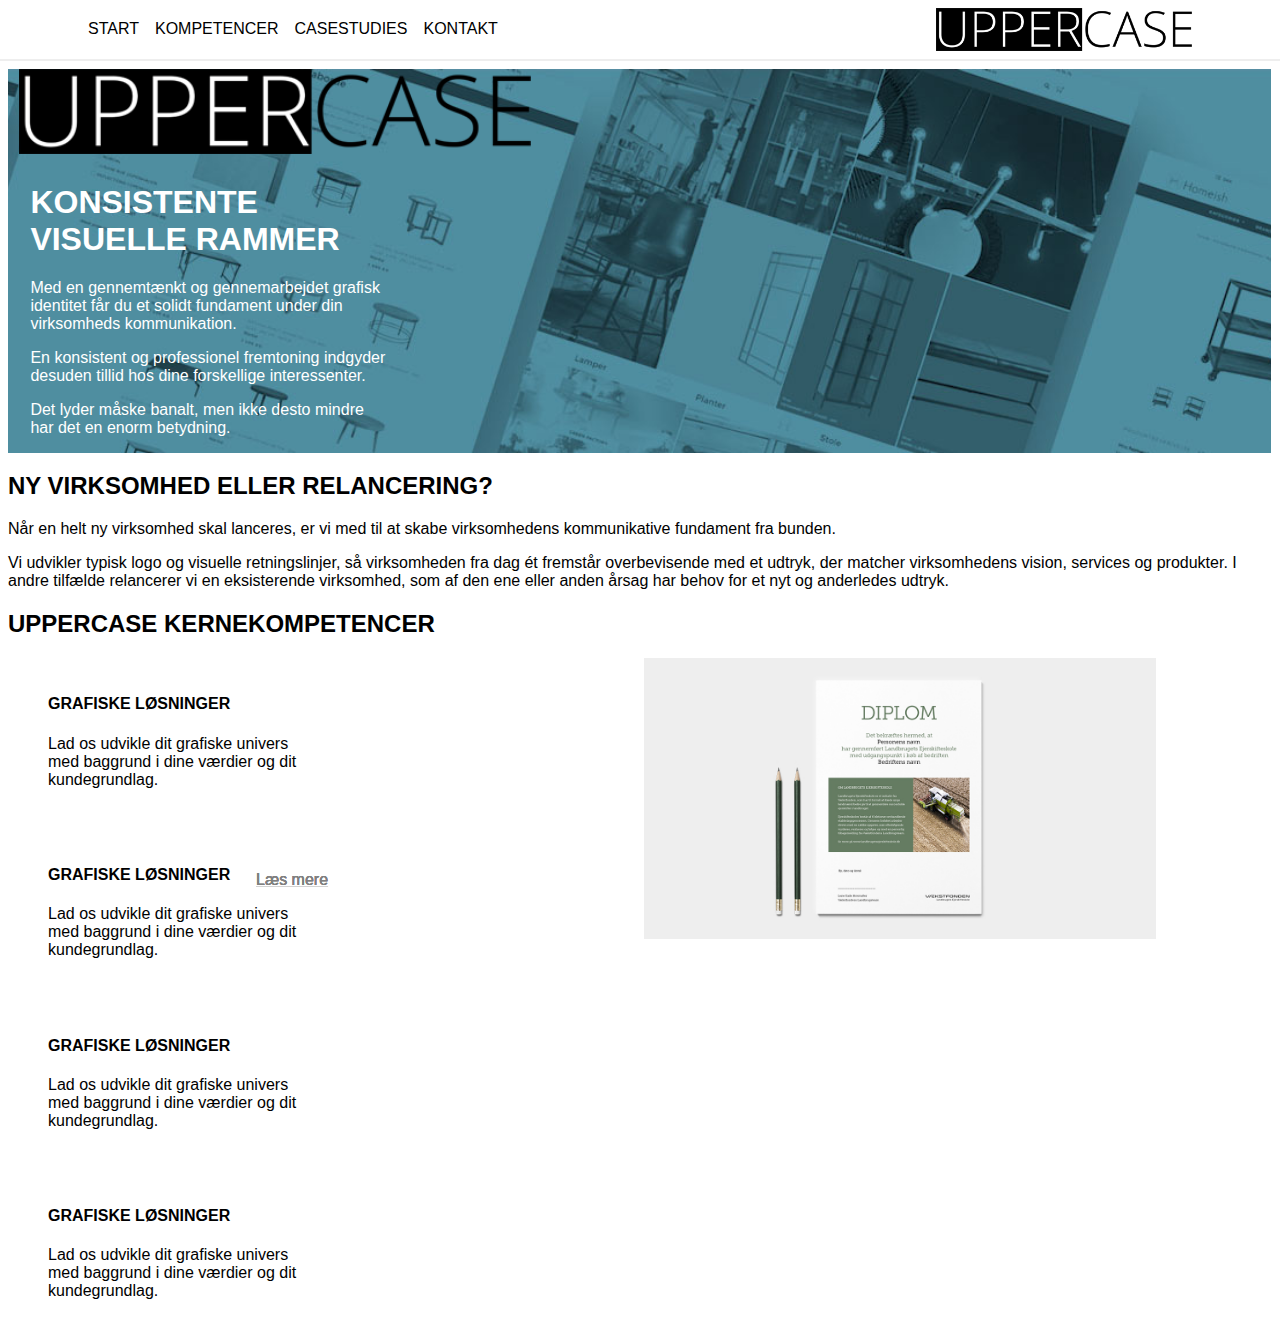
==== competence.html @ 963486d5 "Made some of the competence page" ====
<!DOCTYPE html>
<html lang="en">
<head>
    <meta charset="UTF-8">
    <meta name="viewport" content="width=device-width, initial-scale=1.0">
    <link rel="stylesheet" href="./Assets/css/main.css">
    <title>UPPERCASE Opgave</title>
</head>
<body>
    <header class="main-header">
        <nav class="main-nav">
            <ul>
                <li><a href="index.html">START</a></li>
                <li><a href="competence.html">KOMPETENCER</a></li>
                <li><a href="#">CASESTUDIES</a></li>
                <li><a href="contact.html">KONTAKT</a></li>
            </ul>

            <div class="nav-logo">
                <img src="./_FILES/GFX/LOGO-Invert.png">
            </div>
        </nav>
    </header>
    
    <main>
        <div class="main-container">
            <section class="competence-image">
                <img src="./_FILES/GFX/LOGO-Invert.png">
                <div class="competence-text">
                    <h1>KONSISTENTE VISUELLE RAMMER</h1>
                    <p>
                        Med en gennemtænkt og gennemarbejdet grafisk 
                        identitet får du et solidt fundament under din 
                        virksomheds kommunikation.
                    </p>

                    <p>
                        En konsistent og professionel fremtoning
                        indgyder desuden tillid hos dine 
                        forskellige interessenter.
                    </p>

                    <p>
                        Det lyder måske banalt, men ikke desto mindre 
                        har det en enorm betydning.
                    </p>
                </div>
            </section>

            <section class="type-of-service">
                <h2>NY VIRKSOMHED ELLER RELANCERING?</h2>
                <p>
                    Når en helt ny virksomhed skal lanceres,
                    er vi med til at skabe virksomhedens
                    kommunikative fundament fra bunden.
                </p>

                <p>
                    Vi udvikler typisk logo og visuelle retningslinjer,
                    så virksomheden fra dag ét fremstår overbevisende med
                    et udtryk, der matcher virksomhedens vision, services 
                    og produkter.
                    I andre tilfælde relancerer vi en eksisterende virksomhed, som af den ene eller anden årsag har behov for et nyt og anderledes udtryk.
                </p>

                <header>
                    <h2>UPPERCASE KERNEKOMPETENCER</h2>
                </header>
                <section class="core-competence">
                    <article class="competence-article">
                        <!--Figure Card One-->
                        <figure class="competence-card">
                        <img src="./_FILES/GFX/CASE-LOGOS/Icon-Gfx.png">
                        <figcaption>
                            <h4>GRAFISKE LØSNINGER</h4>
                            <p>
                                Lad os udvikle dit grafiske univers med baggrund i dine værdier og dit kundegrundlag.
                            </p>
                            <footer class="article-footer">
                                <a href="#">Læs mere</a>
                            </footer>
                        </figcaption>
                        </figure>

                        <!--Figure Card Two-->
                        <figure class="competence-card">
                            <img src="./_FILES/GFX/CASE-LOGOS/Icon-Gfx.png">
                            <figcaption>
                                <h4>GRAFISKE LØSNINGER</h4>
                                <p>
                                    Lad os udvikle dit grafiske univers med baggrund i dine værdier og dit kundegrundlag.
                                </p>
                                <footer class="article-footer">
                                    <a href="#">Læs mere</a>
                                </footer>
                            </figcaption>
                        </figure>

                        <!--Figure Card Three-->
                        <figure class="competence-card">
                            <img src="./_FILES/GFX/CASE-LOGOS/Icon-Gfx.png">
                            <figcaption>
                                <h4>GRAFISKE LØSNINGER</h4>
                                <p>
                                    Lad os udvikle dit grafiske univers med baggrund i dine værdier og dit kundegrundlag.
                                </p>
                                <footer class="article-footer">
                                    <a href="#">Læs mere</a>
                                </footer>
                            </figcaption>
                        </figure>

                        <!--Figure Card Four-->
                        <figure class="competence-card">
                            <img src="./_FILES/GFX/CASE-LOGOS/Icon-Gfx.png">
                            <figcaption>
                                <h4>GRAFISKE LØSNINGER</h4>
                                <p>
                                    Lad os udvikle dit grafiske univers med baggrund i dine værdier og dit kundegrundlag.
                                </p>
                                <footer class="article-footer">
                                    <a href="#">Læs mere</a>
                                </footer>
                            </figcaption>
                        </figure>
                    </article>

                    <img src="./_FILES/GFX/Ejerskifteskolen_udvikling_design_08.jpg">

                </section>
            </section>
        </div>
    </main>
</body>
</html>
---- Assets/css/main.css ----
@import url(header.css);
@import url(main-content.css);
@import url(competence.css);
@import url(contact.css);
@import url(footer.css);
@import url(animations.css);

@import url('https://fonts.googleapis.com/css2?family=Manrope&display=swap');

html {
    height: 100%;
}

body {
    margin: 0;
    padding: 0;
    box-sizing: border-box;
    font-family: "Open sans", sans-serif;
    background-color: #eee;
}
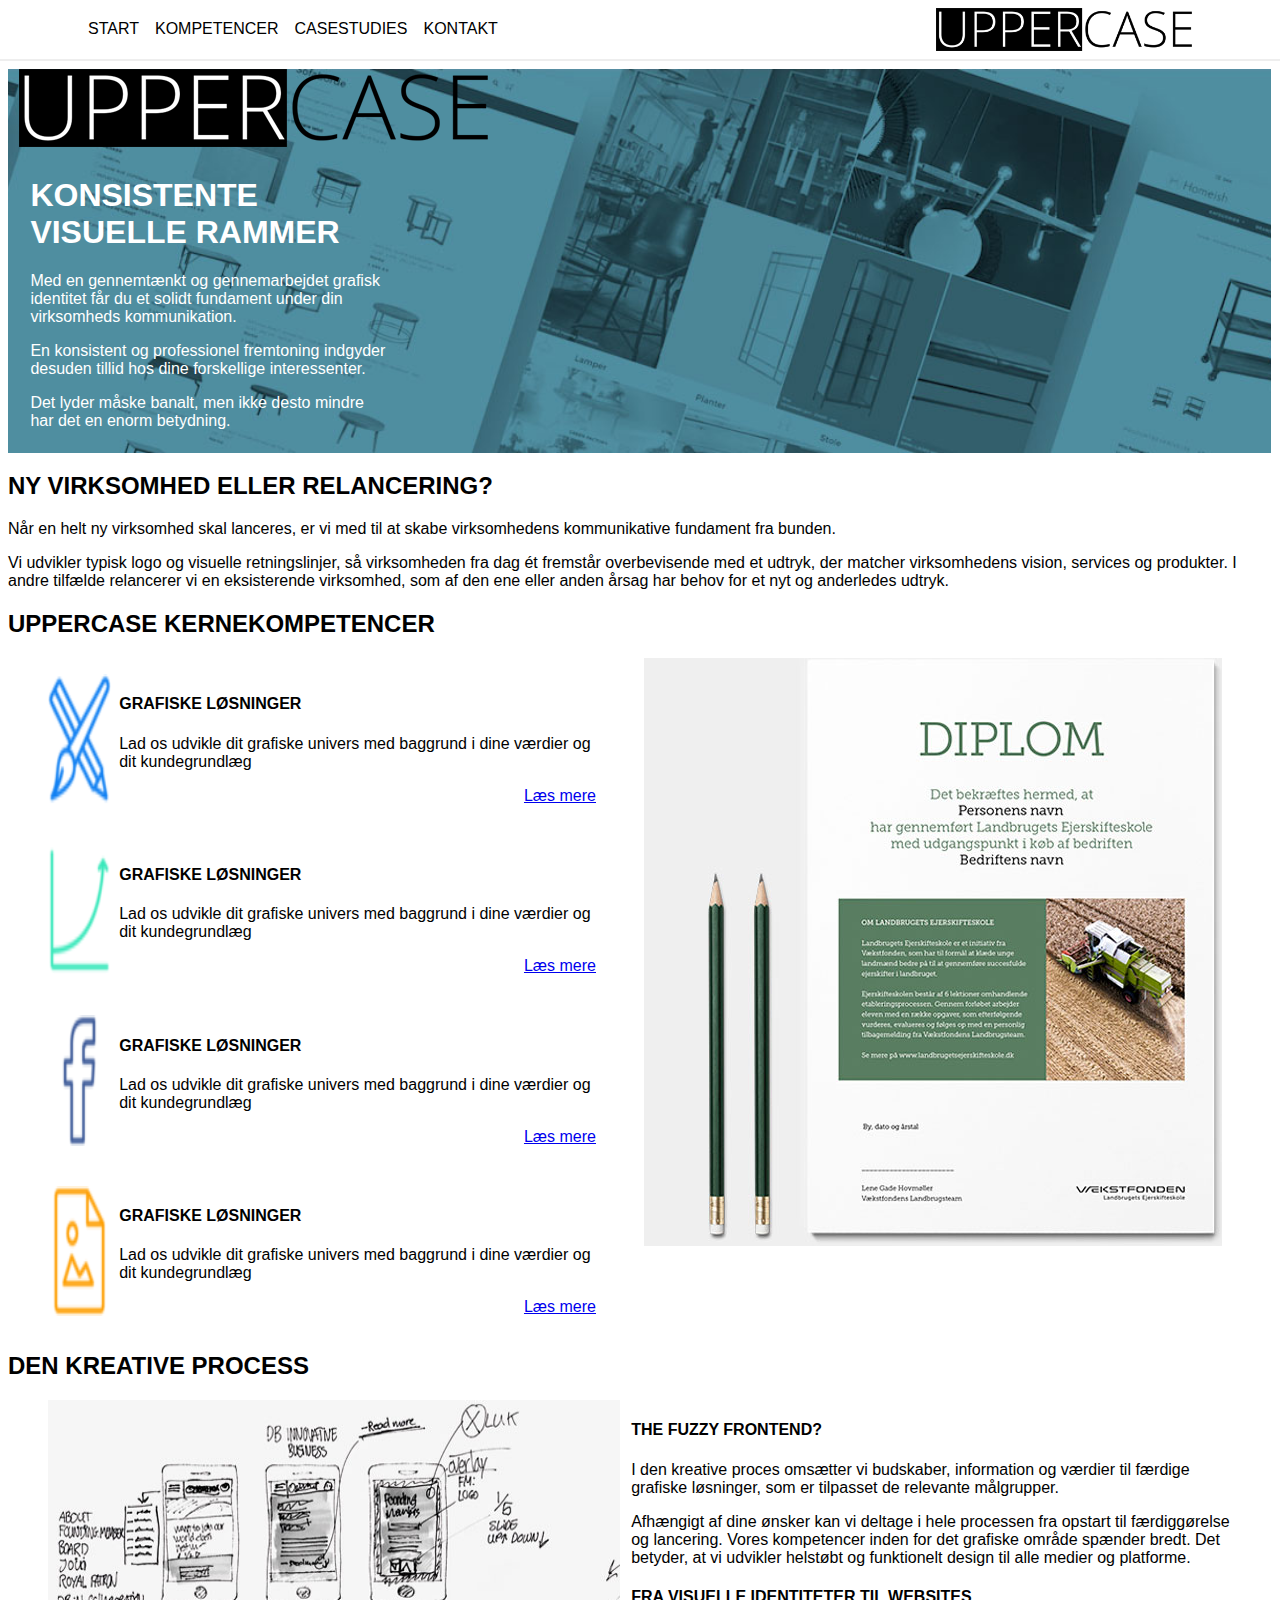
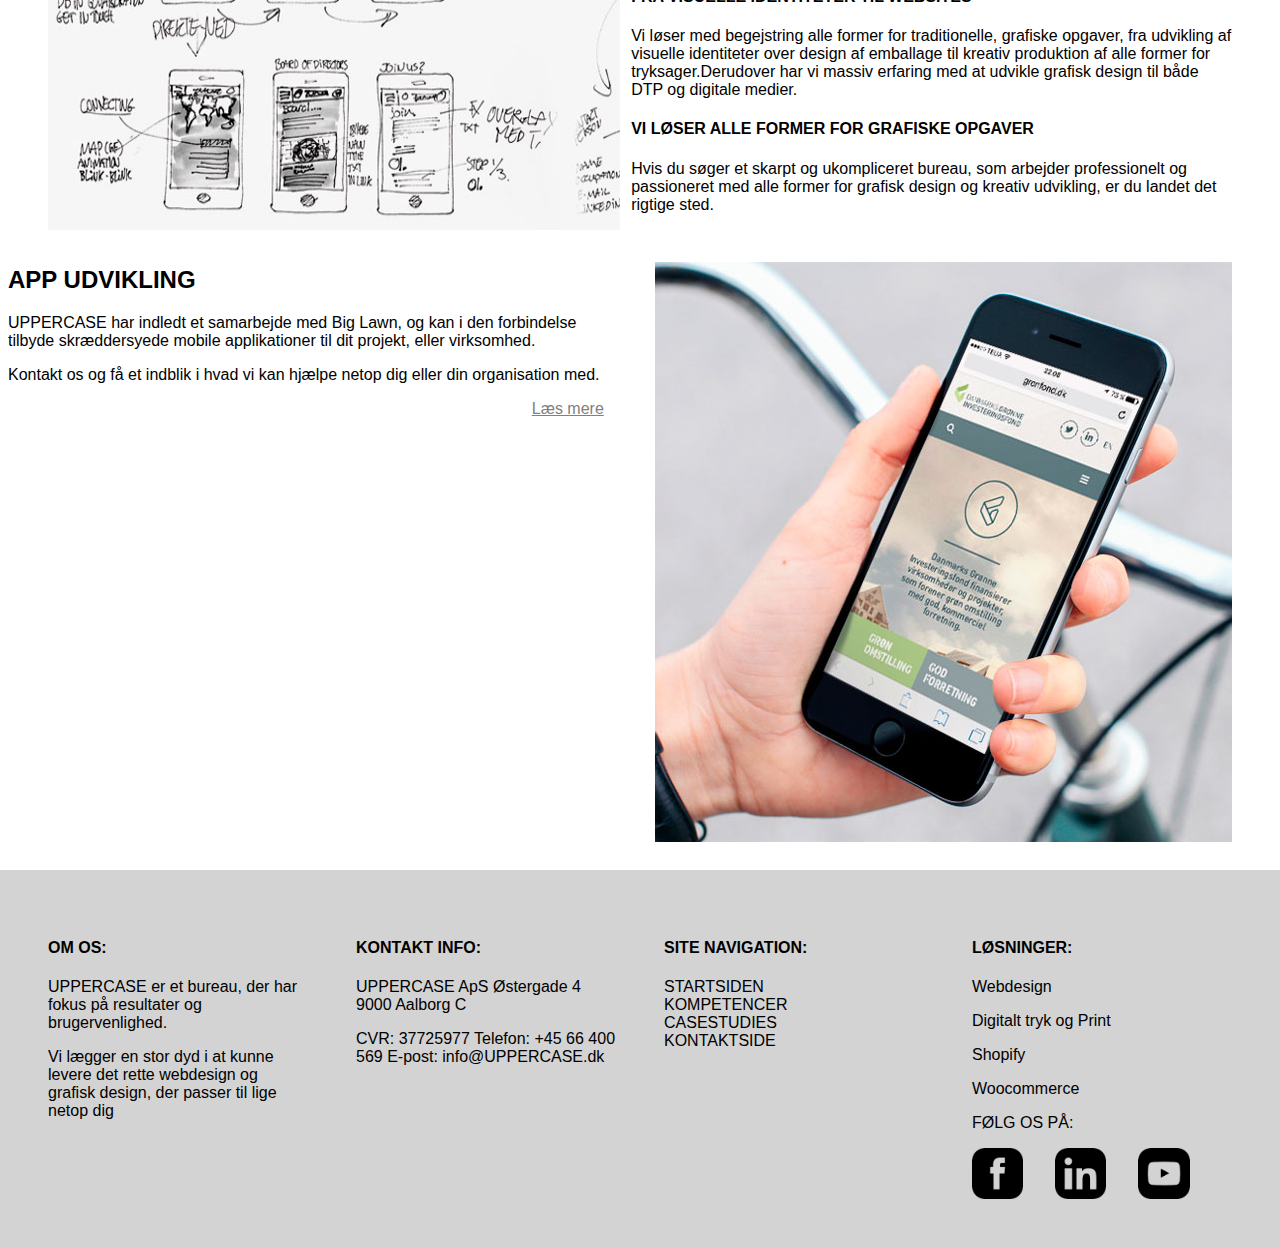
==== commit d023dcc8: "Made the Competence Page" ====
--- a/competence.html
+++ b/competence.html
@@ -1,135 +1,266 @@
 <!DOCTYPE html>
 <html lang="en">
-<head>
-    <meta charset="UTF-8">
-    <meta name="viewport" content="width=device-width, initial-scale=1.0">
-    <link rel="stylesheet" href="./Assets/css/main.css">
+  <head>
+    <meta charset="UTF-8" />
+    <meta name="viewport" content="width=device-width, initial-scale=1.0" />
+    <link rel="stylesheet" href="./Assets/css/main.css" />
     <title>UPPERCASE Opgave</title>
-</head>
-<body>
+  </head>
+  <body>
     <header class="main-header">
-        <nav class="main-nav">
-            <ul>
-                <li><a href="index.html">START</a></li>
-                <li><a href="competence.html">KOMPETENCER</a></li>
-                <li><a href="#">CASESTUDIES</a></li>
-                <li><a href="contact.html">KONTAKT</a></li>
-            </ul>
-
-            <div class="nav-logo">
-                <img src="./_FILES/GFX/LOGO-Invert.png">
+      <nav class="main-nav">
+        <ul>
+          <li><a href="index.html">START</a></li>
+          <li><a href="competence.html">KOMPETENCER</a></li>
+          <li><a href="#">CASESTUDIES</a></li>
+          <li><a href="contact.html">KONTAKT</a></li>
+        </ul>
+
+        <div class="nav-logo">
+          <img src="./_FILES/GFX/LOGO-Invert.png" />
+        </div>
+      </nav>
+    </header>
+
+    <main>
+      <div class="main-container">
+        <section class="competence-image">
+          <img src="./_FILES/GFX/LOGO-Invert.png" />
+          <div class="competence-text">
+            <h1>KONSISTENTE VISUELLE RAMMER</h1>
+            <p>
+              Med en gennemtænkt og gennemarbejdet grafisk identitet får du et
+              solidt fundament under din virksomheds kommunikation.
+            </p>
+
+            <p>
+              En konsistent og professionel fremtoning indgyder desuden tillid
+              hos dine forskellige interessenter.
+            </p>
+
+            <p>
+              Det lyder måske banalt, men ikke desto mindre har det en enorm
+              betydning.
+            </p>
+          </div>
+        </section>
+
+        <section class="type-of-service">
+          <h2>NY VIRKSOMHED ELLER RELANCERING?</h2>
+          <p>
+            Når en helt ny virksomhed skal lanceres, er vi med til at skabe
+            virksomhedens kommunikative fundament fra bunden.
+          </p>
+
+          <p>
+            Vi udvikler typisk logo og visuelle retningslinjer, så virksomheden
+            fra dag ét fremstår overbevisende med et udtryk, der matcher
+            virksomhedens vision, services og produkter. I andre tilfælde
+            relancerer vi en eksisterende virksomhed, som af den ene eller anden
+            årsag har behov for et nyt og anderledes udtryk.
+          </p>
+
+          <header>
+            <h2>UPPERCASE KERNEKOMPETENCER</h2>
+          </header>
+          <section class="core-competence">
+            <div class="competence-left-side">
+              <!-- Competence figure card one -->
+              <figure class="competence-card">
+                <img src="./_FILES/GFX/CASE-LOGOS/Icon-Gfx.png" />
+                <figcaption>
+                  <header>
+                    <h4>GRAFISKE LØSNINGER</h4>
+                  </header>
+                  <p>
+                    Lad os udvikle dit grafiske univers med baggrund i dine
+                    værdier og dit kundegrundlæg
+                  </p>
+                  <footer class="figure-footer">
+                    <a href="#">Læs mere</a>
+                  </footer>
+                </figcaption>
+              </figure>
+
+              <!-- Competence figure card Two -->
+              <figure class="competence-card">
+                <!-- <img src="./Assets/images/CASE-LOGOS/Icon-Gfx.png" /> -->
+                <img src="./_FILES/GFX/CASE-LOGOS/Icon-Marketing.png" />
+                <figcaption>
+                  <header>
+                    <h4>GRAFISKE LØSNINGER</h4>
+                  </header>
+                  <p>
+                    Lad os udvikle dit grafiske univers med baggrund i dine
+                    værdier og dit kundegrundlæg
+                  </p>
+                  <footer class="figure-footer">
+                    <a href="#">Læs mere</a>
+                  </footer>
+                </figcaption>
+              </figure>
+
+              <!-- Competence figure card Three -->
+              <figure class="competence-card">
+                <!-- <img src="./Assets/images/CASE-LOGOS/Icon-Gfx.png" /> -->
+                <img src="./_FILES/GFX/CASE-LOGOS/Icon-Some.png" />
+                <figcaption>
+                  <header>
+                    <h4>GRAFISKE LØSNINGER</h4>
+                  </header>
+                  <p>
+                    Lad os udvikle dit grafiske univers med baggrund i dine
+                    værdier og dit kundegrundlæg
+                  </p>
+                  <footer class="figure-footer">
+                    <a href="#">Læs mere</a>
+                  </footer>
+                </figcaption>
+              </figure>
+
+              <!-- Competence figure card Four -->
+              <figure class="competence-card">
+                <!-- <img src="./Assets/images/CASE-LOGOS/Icon-Gfx.png" /> -->
+                <img src="./_FILES/GFX/CASE-LOGOS/Icon-Dtp.png" />
+                <figcaption>
+                  <header>
+                    <h4>GRAFISKE LØSNINGER</h4>
+                  </header>
+                  <p>
+                    Lad os udvikle dit grafiske univers med baggrund i dine
+                    værdier og dit kundegrundlæg
+                  </p>
+                  <footer class="figure-footer">
+                    <a href="#">Læs mere</a>
+                  </footer>
+                </figcaption>
+              </figure>
             </div>
-        </nav>
-    </header>
-    
-    <main>
-        <div class="main-container">
-            <section class="competence-image">
-                <img src="./_FILES/GFX/LOGO-Invert.png">
-                <div class="competence-text">
-                    <h1>KONSISTENTE VISUELLE RAMMER</h1>
-                    <p>
-                        Med en gennemtænkt og gennemarbejdet grafisk 
-                        identitet får du et solidt fundament under din 
-                        virksomheds kommunikation.
-                    </p>
-
-                    <p>
-                        En konsistent og professionel fremtoning
-                        indgyder desuden tillid hos dine 
-                        forskellige interessenter.
-                    </p>
-
-                    <p>
-                        Det lyder måske banalt, men ikke desto mindre 
-                        har det en enorm betydning.
-                    </p>
-                </div>
-            </section>
-
-            <section class="type-of-service">
-                <h2>NY VIRKSOMHED ELLER RELANCERING?</h2>
-                <p>
-                    Når en helt ny virksomhed skal lanceres,
-                    er vi med til at skabe virksomhedens
-                    kommunikative fundament fra bunden.
-                </p>
-
-                <p>
-                    Vi udvikler typisk logo og visuelle retningslinjer,
-                    så virksomheden fra dag ét fremstår overbevisende med
-                    et udtryk, der matcher virksomhedens vision, services 
-                    og produkter.
-                    I andre tilfælde relancerer vi en eksisterende virksomhed, som af den ene eller anden årsag har behov for et nyt og anderledes udtryk.
-                </p>
-
-                <header>
-                    <h2>UPPERCASE KERNEKOMPETENCER</h2>
-                </header>
-                <section class="core-competence">
-                    <article class="competence-article">
-                        <!--Figure Card One-->
-                        <figure class="competence-card">
-                        <img src="./_FILES/GFX/CASE-LOGOS/Icon-Gfx.png">
-                        <figcaption>
-                            <h4>GRAFISKE LØSNINGER</h4>
-                            <p>
-                                Lad os udvikle dit grafiske univers med baggrund i dine værdier og dit kundegrundlag.
-                            </p>
-                            <footer class="article-footer">
-                                <a href="#">Læs mere</a>
-                            </footer>
-                        </figcaption>
-                        </figure>
-
-                        <!--Figure Card Two-->
-                        <figure class="competence-card">
-                            <img src="./_FILES/GFX/CASE-LOGOS/Icon-Gfx.png">
-                            <figcaption>
-                                <h4>GRAFISKE LØSNINGER</h4>
-                                <p>
-                                    Lad os udvikle dit grafiske univers med baggrund i dine værdier og dit kundegrundlag.
-                                </p>
-                                <footer class="article-footer">
-                                    <a href="#">Læs mere</a>
-                                </footer>
-                            </figcaption>
-                        </figure>
-
-                        <!--Figure Card Three-->
-                        <figure class="competence-card">
-                            <img src="./_FILES/GFX/CASE-LOGOS/Icon-Gfx.png">
-                            <figcaption>
-                                <h4>GRAFISKE LØSNINGER</h4>
-                                <p>
-                                    Lad os udvikle dit grafiske univers med baggrund i dine værdier og dit kundegrundlag.
-                                </p>
-                                <footer class="article-footer">
-                                    <a href="#">Læs mere</a>
-                                </footer>
-                            </figcaption>
-                        </figure>
-
-                        <!--Figure Card Four-->
-                        <figure class="competence-card">
-                            <img src="./_FILES/GFX/CASE-LOGOS/Icon-Gfx.png">
-                            <figcaption>
-                                <h4>GRAFISKE LØSNINGER</h4>
-                                <p>
-                                    Lad os udvikle dit grafiske univers med baggrund i dine værdier og dit kundegrundlag.
-                                </p>
-                                <footer class="article-footer">
-                                    <a href="#">Læs mere</a>
-                                </footer>
-                            </figcaption>
-                        </figure>
-                    </article>
-
-                    <img src="./_FILES/GFX/Ejerskifteskolen_udvikling_design_08.jpg">
-
-                </section>
-            </section>
+            <div class="competence-right-side">
+              <img src="./Assets/images/Image-Comp-01.jpg" />
+            </div>
+          </section>
+        </section>
+
+        <header>
+          <h2>DEN KREATIVE PROCESS</h2>
+        </header>
+        <section class="competence-progress">
+          <figure class="process-card">
+            <img src="./Assets/images/Image-Comp-02.jpg" />
+            <article class="process-card-article">
+              <h4>THE FUZZY FRONTEND?</h4>
+              <p>
+                I den kreative proces omsætter vi budskaber, information og
+                værdier til færdige grafiske løsninger, som er tilpasset de
+                relevante målgrupper.
+              </p>
+              <p>
+                Afhængigt af dine ønsker kan vi deltage i hele processen fra
+                opstart til færdiggørelse og lancering. Vores kompetencer inden
+                for det grafiske område spænder bredt. Det betyder, at vi
+                udvikler helstøbt og funktionelt design til alle medier og
+                platforme.
+              </p>
+              <h4>FRA VISUELLE IDENTITETER TIL WEBSITES</h4>
+              <p>
+                Vi løser med begejstring alle former for traditionelle, grafiske
+                opgaver, fra udvikling af visuelle identiteter over design af
+                emballage til kreativ produktion af alle former for
+                tryksager.Derudover har vi massiv erfaring med at udvikle
+                grafisk design til både DTP og digitale medier.
+              </p>
+
+              <h4>VI LØSER ALLE FORMER FOR GRAFISKE OPGAVER</h4>
+              <p>
+                Hvis du søger et skarpt og ukompliceret bureau, som arbejder
+                professionelt og passioneret med alle former for grafisk design
+                og kreativ udvikling, er du landet det rigtige sted.
+              </p>
+            </article>
+          </figure>
+
+          <article class="process-card">
+            <div class="process-card-text">
+              <header>
+                <h2>APP UDVIKLING</h2>
+              </header>
+              <p>
+                UPPERCASE har indledt et samarbejde med Big Lawn, og kan i den
+                forbindelse tilbyde skræddersyede mobile applikationer til dit
+                projekt, eller virksomhed.
+              </p>
+
+              <p>
+                Kontakt os og få et indblik i hvad vi kan hjælpe netop dig eller
+                din organisation med.
+              </p>
+              <footer class="process-card-footer">
+                <a href="#">Læs mere</a>
+              </footer>
+            </div>
+            <figure>
+              <img src="./Assets/images/Image-Comp-03.jpg" />
+            </figure>
+          </article>
+        </section>
+      </div>
+    </main>
+    <footer class="main-footer">
+      <!--OM OS CARD-->
+      <article class="footer-article">
+        <header>
+          <h4>OM OS:</h4>
+        </header>
+        <p>
+          UPPERCASE er et bureau, der har fokus på resultater og
+          brugervenlighed.
+        </p>
+
+        <p>
+          Vi lægger en stor dyd i at kunne levere det rette webdesign og grafisk
+          design, der passer til lige netop dig
+        </p>
+      </article>
+
+      <!--KONTAKT INFO CARD-->
+      <article class="footer-article">
+        <header>
+          <h4>KONTAKT INFO:</h4>
+        </header>
+        <p>UPPERCASE ApS Østergade 4 9000 Aalborg C</p>
+
+        <p>CVR: 37725977 Telefon: +45 66 400 569 E-post: info@UPPERCASE.dk</p>
+      </article>
+
+      <!--SITE NAVIGATION CARD-->
+      <article class="footer-article">
+        <header>
+          <h4>SITE NAVIGATION:</h4>
+        </header>
+        <a href="#">STARTSIDEN</a>
+        <a href="#">KOMPETENCER</a>
+        <a href="#">CASESTUDIES</a>
+        <a href="contact.html">KONTAKTSIDE</a>
+      </article>
+
+      <!--LØSNINGER CARD-->
+      <article class="footer-article">
+        <header>
+          <h4>LØSNINGER:</h4>
+        </header>
+        <p>Webdesign</p>
+        <p>Digitalt tryk og Print</p>
+        <p>Shopify</p>
+        <p>Woocommerce</p>
+
+        <p>FØLG OS PÅ:</p>
+        <div class="footer-icons">
+          <img src="./Assets/images/SoMe-FaceBook.png" />
+          <img src="./Assets/images/SoMe-LinkedIn.png" />
+          <img src="./Assets/images/SoMe-YouTube.png" />
         </div>
-    </main>
-</body>
-</html>+      </article>
+    </footer>
+  </body>
+</html>
